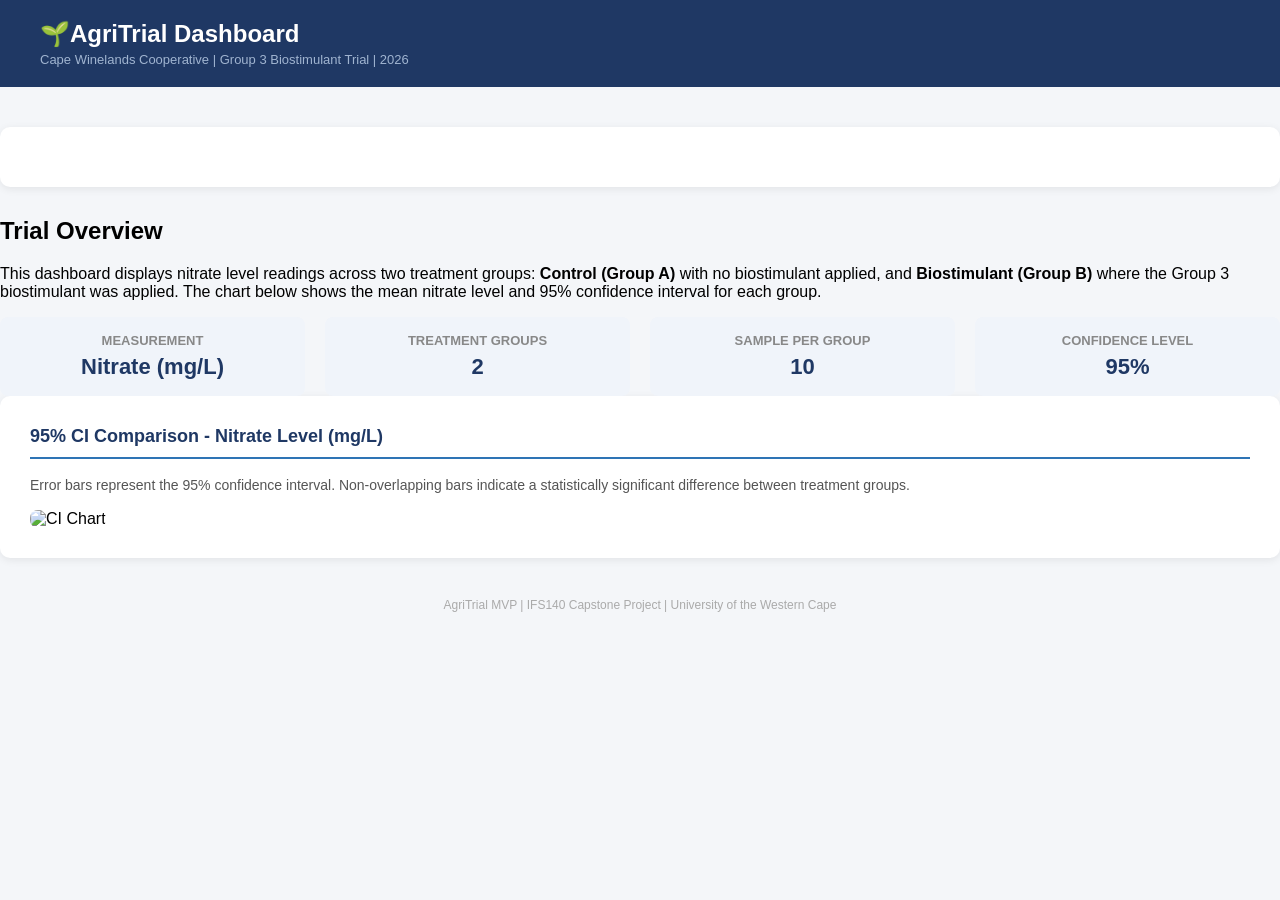
==== dashboard.html @ b283ee31 "Rename index.html to dashboard.html" ====
<!DOCTYPE html>
<html lang="en">
<head>
    <meta charset="UTF-8">
    <title>AgriTrial MVP Dashboard</title>
    <style>
        body {
            font-family: Arial, sans-serif;
            background-color: #f4f6f9;
            margin: 0;
            padding: 0;
        }
        .header {
            background-color: #1F3864;
            color: white;
            padding: 20px 40px;
        }
        .header h1 {
            margin: 0;
            font-size: 24px;
        }
        .header p {
            margin: 4px 0 0;
            font-size: 13px;
            color: #a0b4d0;
        }
        .container {
            max-width: 900px;
            margin: 40px auto;
            padding: 0 20px;
        }
        .card {
            background: white;
            border-radius: 10px;
            padding: 30px;
            box-shadow: 0 2px 8px rgba(0,0,0,0.08);
            margin-bottom: 30px;
        }
        .card h2 {
            color: #1F3864;
            margin-top: 0;
            font-size: 18px;
            border-bottom: 2px solid #2E74B5;
            padding-bottom: 10px;
        }
        .card p {
            color: #555;
            font-size: 14px;
            line-height: 1.6;
        }
        .chart-img {
            width: 100%;
            border-radius: 8px;
        }
        .stats {
            display: flex;
            gap: 20px;
            margin-top: 16px;
        }
        .stat-box {
            flex: 1;
            background: #f0f4fa;
            border-radius: 8px;
            padding: 16px;
            text-align: center;
        }
        .stat-box h3 {
            margin: 0 0 6px;
            font-size: 13px;
            color: #888;
            text-transform: uppercase;
        }
        .stat-box p {
            margin: 0;
            font-size: 22px;
            font-weight: bold;
            color: #1F3864;
        }
        .footer {
            text-align: center;
            color: #aaa;
            font-size: 12px;
            margin: 40px 0 20px;
        }
    </style>
</head>
<body>

    <div class="header">
        <h1>🌱AgriTrial Dashboard</h1>
        <p>Cape Winelands Cooperative | Group 3 Biostimulant Trial | 2026</p>
    </div>

    <div class="container"></div>

        <div class="card"></div>
            <h2>Trial Overview</h2>
            <p>This dashboard displays nitrate level readings across two treatment groups:
            <strong>Control (Group A)</strong> with no biostimulant applied, and
                <strong>Biostimulant (Group B)</strong> where the Group 3 biostimulant was applied.
                The chart below shows the mean nitrate level and 95% confidence interval for each group.</p>

            <div class="stats">
                <div class="stat-box">
                    <h3>Measurement</h3>
                    <p>Nitrate (mg/L)</p>
                </div>
                <div class="stat-box">
                    <h3>Treatment Groups</h3>
                    <p>2</p>
                </div>
                <div class="stat-box">
                    <h3>Sample per Group</h3>
                    <p>10</p>
                </div>
                <div class="stat-box">
                    <h3>Confidence Level</h3>
                    <p>95%</p>
                </div>
            </div>

            <div class="card">
                <h2>95% CI Comparison - Nitrate Level (mg/L)</h2>
                <p>Error bars represent the 95% confidence interval.
                Non-overlapping bars indicate a statistically significant
                difference between treatment groups.</p>
                <img src="/static/ci_chart.png" class="chart-img"
                     alt="CI Chart">
            </div>

    <div class="footer">
        AgriTrial MVP | IFS140 Capstone Project | University of the Western Cape
    </div>

</body>
</html>
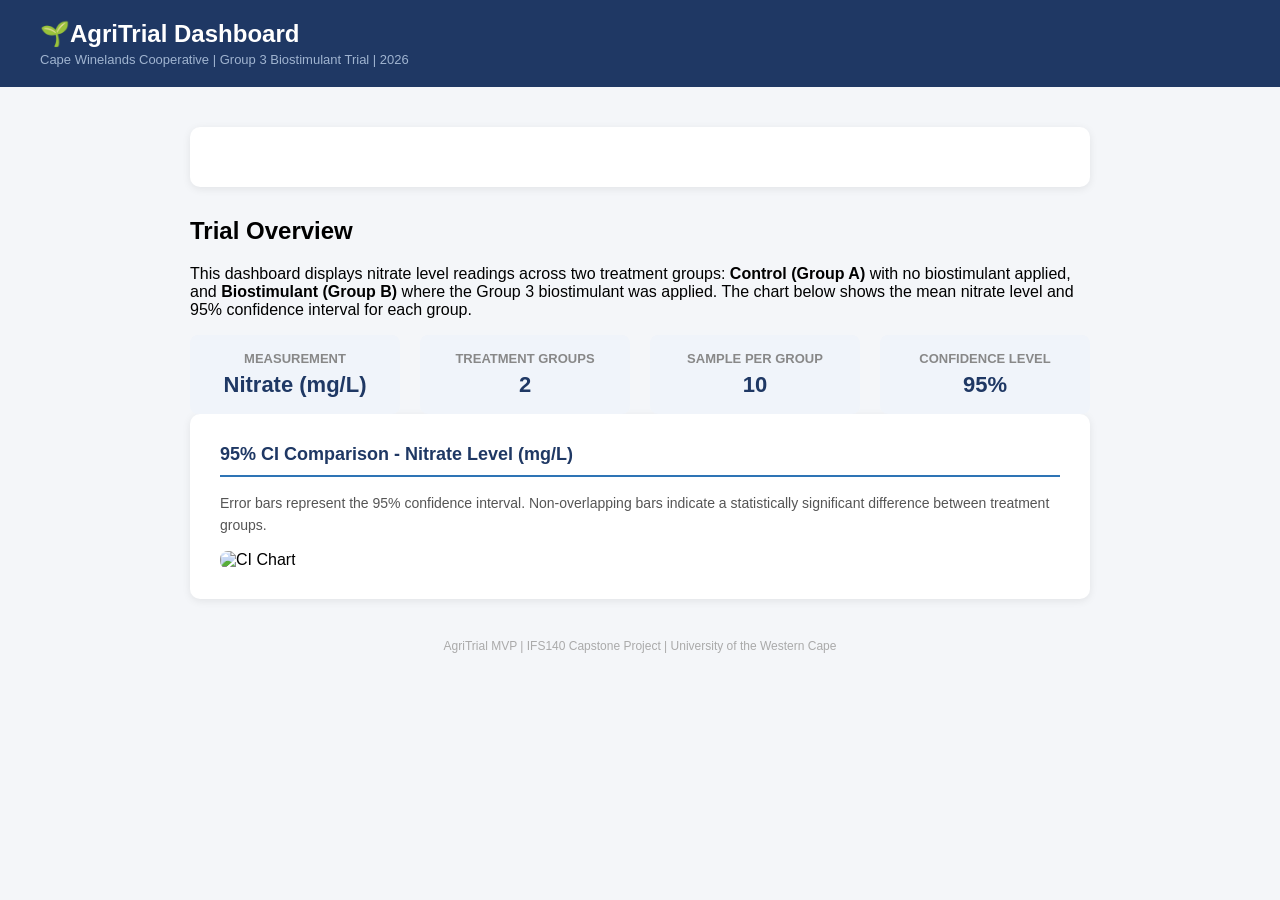
==== commit 5ba4860b: "Update dashboard.html" ====
--- a/dashboard.html
+++ b/dashboard.html
@@ -91,7 +91,7 @@
         <p>Cape Winelands Cooperative | Group 3 Biostimulant Trial | 2026</p>
     </div>
 
-    <div class="container"></div>
+    <div class="container">
 
         <div class="card"></div>
             <h2>Trial Overview</h2>
